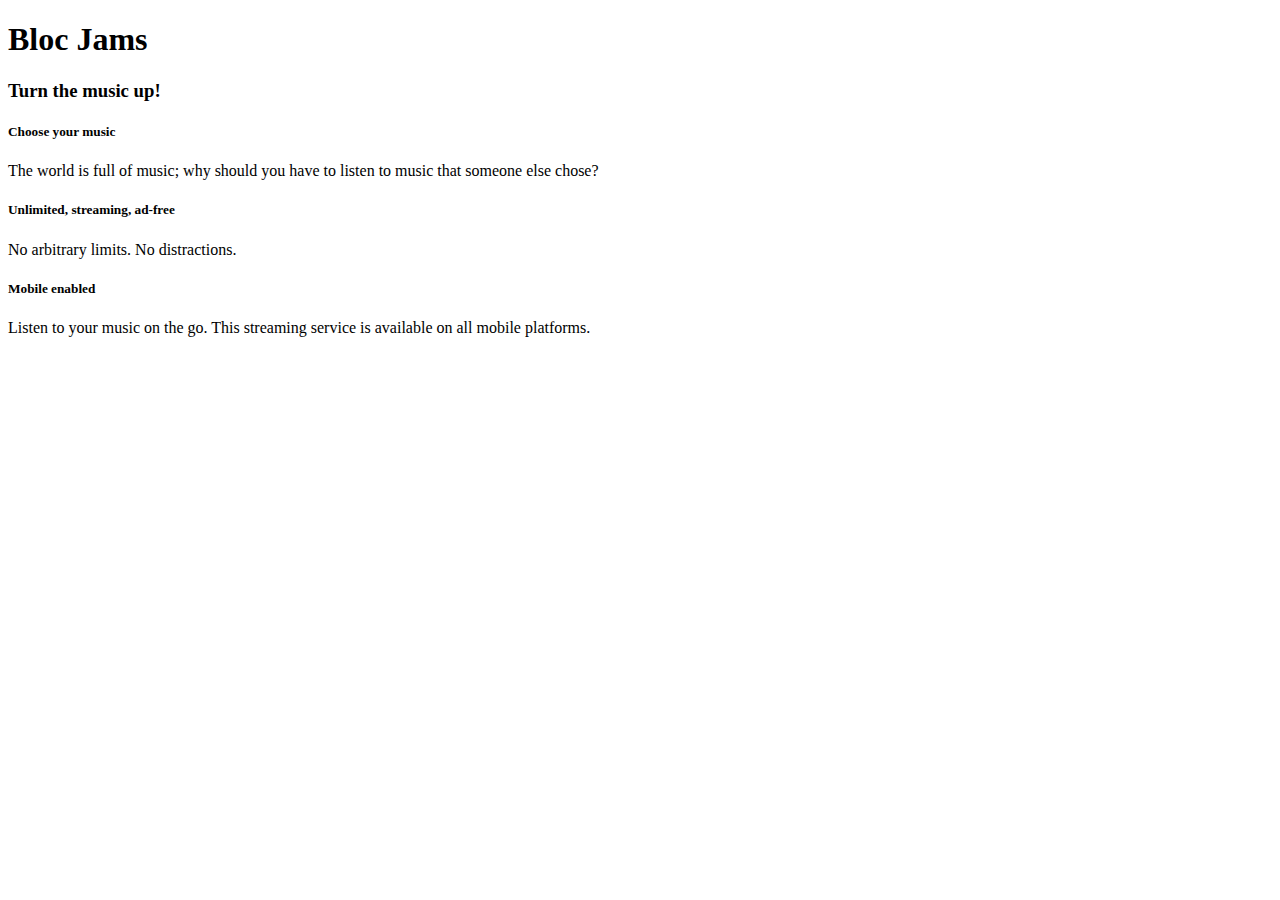
==== index.html @ 4031a9a0 "Assignment 5 Completed" ====
<!DOCTYPE html>
<html>
  <head>
    <title>Bloc Jams</title>
  </head>
  <body>
    <nav> <!-- Navigation bar -->
    </nav>
    <section> <!-- Hero content -->
      <h1>Bloc Jams</h1>
      <h3>Turn the music up!</h3>
    </section>
    <section> <!-- Selling points -->
      <div>
        <h5>Choose your music</h5>
        <p>The world is full of music; why should you have to listen to music that someone else chose?</p>
      </div>
      <div>
        <h5>Unlimited, streaming, ad-free</h5>
        <p>No arbitrary limits. No distractions.</p>
      </div>
      <div>
        <h5>Mobile enabled</h5>
        <p>Listen to your music on the go. This streaming service is available on all mobile platforms.</p>
      </div>
    </section>
  </body>
</html>
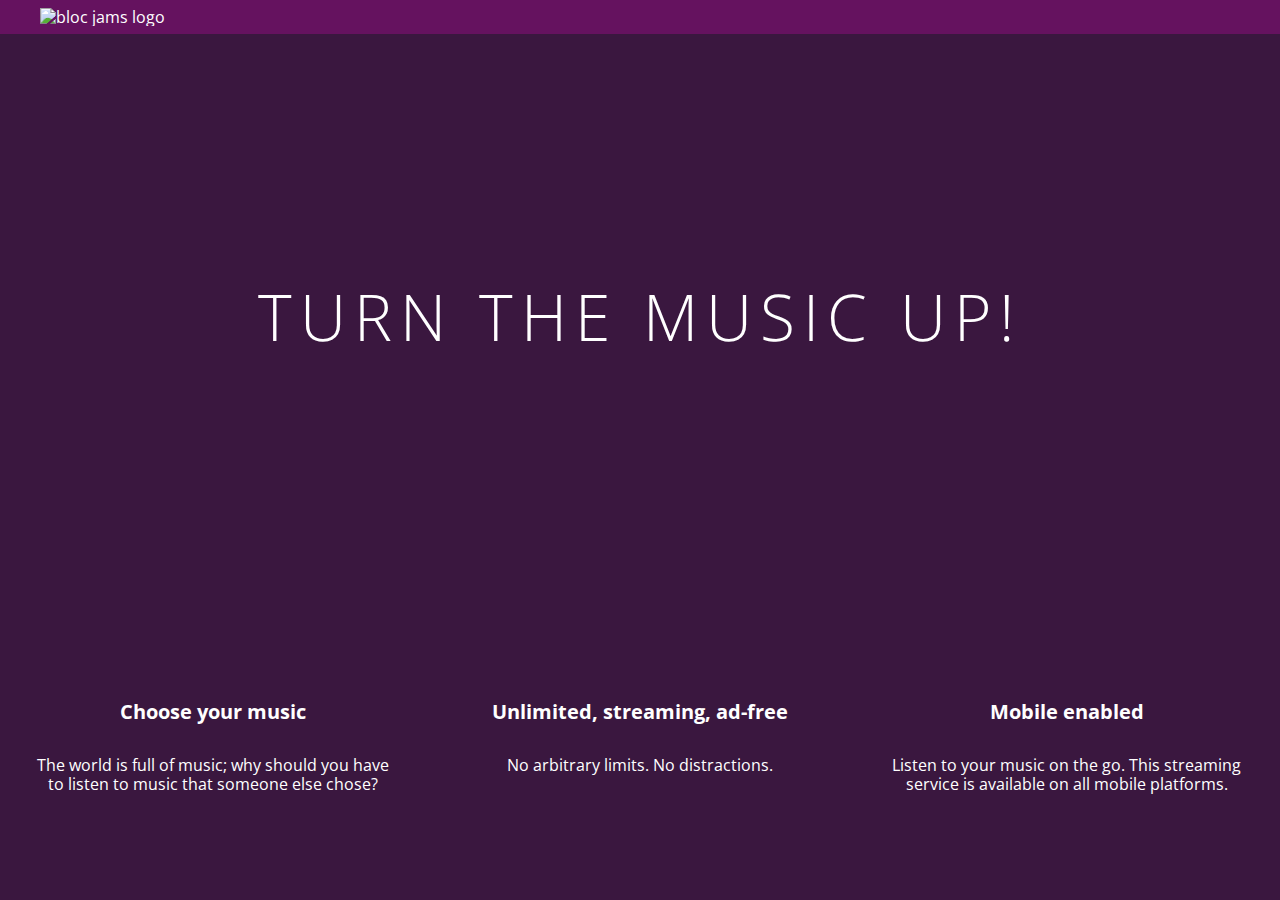
==== commit 8d02826c: "checkpoint 6 frontend complete" ====
--- a/index.html
+++ b/index.html
@@ -1,27 +1,36 @@
 <!DOCTYPE html>
 <html>
   <head>
+    <!--Stylesheets-->
+    <link rel="stylesheet" type="text/css" href="https://code.ionicframework.com/ionicons/2.0.1/css/ionicons.min.css">
+    <link rel="stylesheet" type="text/css" href="https://fonts.googleapis.com/css?family=Open+Sans:400,800,600,700,300">
+    <link rel="stylesheet" type="text/css" href="styles/normalize.css">
+    <link rel="stylesheet" type="text/css" href="styles/main.css">
+    <!--Title-->
     <title>Bloc Jams</title>
   </head>
-  <body>
-    <nav> <!-- Navigation bar -->
+  <body class="landing">
+    <nav class="navbar"> <!-- Navigation bar -->
+      <img src="assets/images/bloc_jams_logo.png" alt="bloc jams logo" class="logo">
     </nav>
-    <section> <!-- Hero content -->
-      <h1>Bloc Jams</h1>
-      <h3>Turn the music up!</h3>
+    <section class="hero-content"> <!-- Hero content -->
+      <h1 class="hero-title">Turn the music up!</h1>
     </section>
-    <section> <!-- Selling points -->
-      <div>
-        <h5>Choose your music</h5>
-        <p>The world is full of music; why should you have to listen to music that someone else chose?</p>
+    <section class="selling-points"> <!-- Selling points -->
+      <div class="point">
+        <span class="ion-music-note"></span>
+        <h5 class="point-title">Choose your music</h5>
+        <p class="point-description">The world is full of music; why should you have to listen to music that someone else chose?</p>
       </div>
-      <div>
-        <h5>Unlimited, streaming, ad-free</h5>
-        <p>No arbitrary limits. No distractions.</p>
+      <div class="point">
+        <span class="ion-radio-waves"></span>
+        <h5 class="point-title">Unlimited, streaming, ad-free</h5>
+        <p class="point-description">No arbitrary limits. No distractions.</p>
       </div>
-      <div>
-        <h5>Mobile enabled</h5>
-        <p>Listen to your music on the go. This streaming service is available on all mobile platforms.</p>
+      <div class="point">
+        <span class="ion-iphone"></span>
+        <h5 class="point-title">Mobile enabled</h5>
+        <p class="point-description">Listen to your music on the go. This streaming service is available on all mobile platforms.</p>
       </div>
     </section>
   </body>
--- a/styles/main.css
+++ b/styles/main.css
@@ -0,0 +1,75 @@
+html {
+    height: 100%;
+    font-size: 100%;
+}
+
+body {
+    font-family: 'Open Sans';
+    color: white;
+    min-height: 100%;
+}
+
+body.landing {
+    background-color: rgb(58,23,63);
+}
+
+.navbar {
+    padding: 0.5rem;
+    background-color: rgb(101,18,95);
+}
+
+.navbar .logo {
+    position: relative;
+    left: 2rem;
+}
+
+.hero-content {
+    position: relative;
+    min-height: 600px;
+    background-image: url(../assets/images/bloc_jams_bg.jpg);
+    background-repeat: no-repeat;
+    background-position: center center;
+    background-size: cover;
+}
+.hero-content .hero-title {
+     position: absolute;
+     top: 40%;
+     -webkit-transform: translateY(-50%);/* vertically center text in hero content container 3 separate browsers */
+     -moz-transform: translateY(-50%);
+     -ms-transform: translateY(-50%);
+     transform: translateY(-50%);
+     width: 100%;                    /* makes sure the title inhabits the full width of its container */
+     text-align: center;             /* aligns text in the horizontal center of the element */
+     font-size: 4rem;                /* specifies the size of the font in root em units */
+     font-weight: 300;               /* makes the font thinner or lighter weight */
+     text-transform: uppercase;      /* transforms the text to be all uppercase lettering */
+     letter-spacing: 0.5rem;         /* puts 0.5 root ems worth of space between each letter */
+     text-shadow: 1px 1px 0px rgb(58,23,63); /* creates a shadow underneath the text for readability over the image */
+ }
+ .selling-points {
+    position: relative;
+    display: table;
+    width: 100%;
+    -webkit-box-sizing: border-box;
+    -moz-box-sizing: border-box;
+    box-sizing: border-box; /* we'll explain this in a resource */
+}
+
+.point {
+    display: table-cell;
+    position: relative;
+    width: 33.3%;
+    padding: 2rem;
+    text-align: center;
+}
+
+.point .point-title {
+    font-size: 1.25rem;
+}
+
+.ion-music-note,
+.ion-radio-waves,
+.ion-iphone {
+    color: rgb(233,50,117);
+    font-size: 5rem;
+}
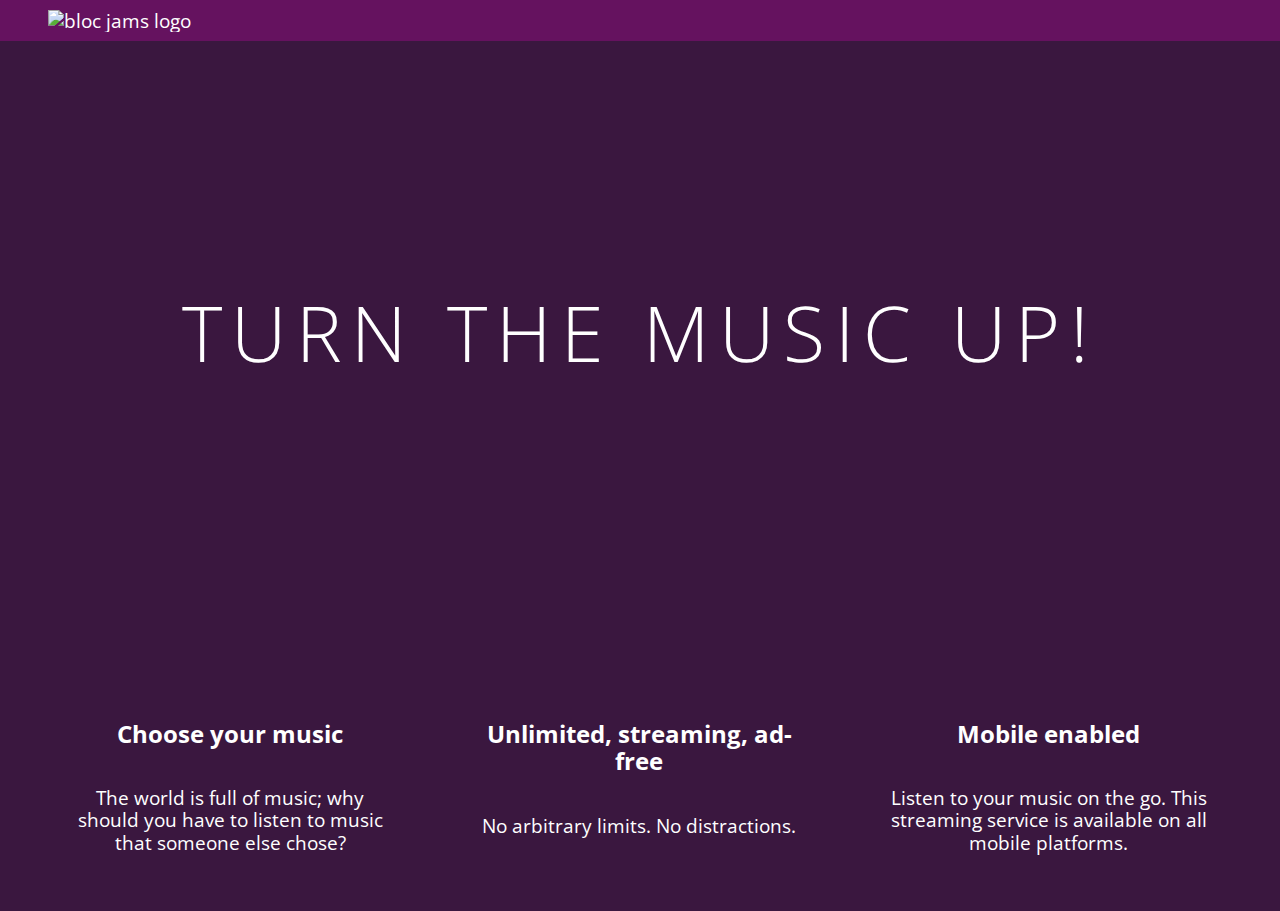
==== commit 846d2fac: "checkpoint_7_frontend" ====
--- a/index.html
+++ b/index.html
@@ -2,10 +2,12 @@
 <html>
   <head>
     <!--Stylesheets-->
+    <meta name="viewport" content="width=device-width, initial-scale=1">
     <link rel="stylesheet" type="text/css" href="https://code.ionicframework.com/ionicons/2.0.1/css/ionicons.min.css">
     <link rel="stylesheet" type="text/css" href="https://fonts.googleapis.com/css?family=Open+Sans:400,800,600,700,300">
     <link rel="stylesheet" type="text/css" href="styles/normalize.css">
     <link rel="stylesheet" type="text/css" href="styles/main.css">
+    <link rel="stylesheet" type="text/css" href="styles/landing.css">
     <!--Title-->
     <title>Bloc Jams</title>
   </head>
@@ -16,18 +18,18 @@
     <section class="hero-content"> <!-- Hero content -->
       <h1 class="hero-title">Turn the music up!</h1>
     </section>
-    <section class="selling-points"> <!-- Selling points -->
-      <div class="point">
+    <section class="selling-points container"> <!-- Selling points -->
+      <div class="point column third">
         <span class="ion-music-note"></span>
         <h5 class="point-title">Choose your music</h5>
         <p class="point-description">The world is full of music; why should you have to listen to music that someone else chose?</p>
       </div>
-      <div class="point">
+      <div class="point column third">
         <span class="ion-radio-waves"></span>
         <h5 class="point-title">Unlimited, streaming, ad-free</h5>
         <p class="point-description">No arbitrary limits. No distractions.</p>
       </div>
-      <div class="point">
+      <div class="point column third">
         <span class="ion-iphone"></span>
         <h5 class="point-title">Mobile enabled</h5>
         <p class="point-description">Listen to your music on the go. This streaming service is available on all mobile platforms.</p>
--- a/styles/main.css
+++ b/styles/main.css
@@ -7,10 +7,6 @@
     font-family: 'Open Sans';
     color: white;
     min-height: 100%;
-}
-
-body.landing {
-    background-color: rgb(58,23,63);
 }
 
 .navbar {
@@ -23,53 +19,35 @@
     left: 2rem;
 }
 
-.hero-content {
-    position: relative;
-    min-height: 600px;
-    background-image: url(../assets/images/bloc_jams_bg.jpg);
-    background-repeat: no-repeat;
-    background-position: center center;
-    background-size: cover;
-}
-.hero-content .hero-title {
-     position: absolute;
-     top: 40%;
-     -webkit-transform: translateY(-50%);/* vertically center text in hero content container 3 separate browsers */
-     -moz-transform: translateY(-50%);
-     -ms-transform: translateY(-50%);
-     transform: translateY(-50%);
-     width: 100%;                    /* makes sure the title inhabits the full width of its container */
-     text-align: center;             /* aligns text in the horizontal center of the element */
-     font-size: 4rem;                /* specifies the size of the font in root em units */
-     font-weight: 300;               /* makes the font thinner or lighter weight */
-     text-transform: uppercase;      /* transforms the text to be all uppercase lettering */
-     letter-spacing: 0.5rem;         /* puts 0.5 root ems worth of space between each letter */
-     text-shadow: 1px 1px 0px rgb(58,23,63); /* creates a shadow underneath the text for readability over the image */
- }
- .selling-points {
-    position: relative;
-    display: table;
-    width: 100%;
+*, *::before, *::after {
+    -moz-box-sizing: border-box;
     -webkit-box-sizing: border-box;
-    -moz-box-sizing: border-box;
-    box-sizing: border-box; /* we'll explain this in a resource */
+    box-sizing: border-box;
 }
 
-.point {
-    display: table-cell;
-    position: relative;
-    width: 33.3%;
-    padding: 2rem;
-    text-align: center;
+.container {
+     margin: 0 auto;
+     max-width: 64rem;
+ }
+
+/* Medium and small screens (640px) */
+@media (min-width: 640px) {
+  html { font-size: 112%; }
+
+  .column {
+    float: left;
+    padding-left: 1rem;
+    padding-right: 1rem;
+}
+   .column.full { width: 100%; }
+   .column.two-thirds { width: 66.7%; }
+   .column.half { width: 50%; }
+   .column.third { width: 33.3%; }
+   .column.fourth { width: 25%; }
+   .column.flow-opposite { float: right; }
 }
 
-.point .point-title {
-    font-size: 1.25rem;
+/* Large screens (1024px) */
+@media (min-width: 1024px) {
+  html { font-size: 120%; }
 }
-
-.ion-music-note,
-.ion-radio-waves,
-.ion-iphone {
-    color: rgb(233,50,117);
-    font-size: 5rem;
-}
--- a/styles/landing.css
+++ b/styles/landing.css
@@ -0,0 +1,45 @@
+body.landing {
+    background-color: rgb(58,23,63);
+}
+.hero-content {
+    position: relative;
+    min-height: 600px;
+    background-image: url(../assets/images/bloc_jams_bg.jpg);
+    background-repeat: no-repeat;
+    background-position: center center;
+    background-size: cover;
+}
+.hero-content .hero-title {
+     position: absolute;
+     top: 40%;
+     -webkit-transform: translateY(-50%);/* vertically center text in hero content container 3 separate browsers */
+     -moz-transform: translateY(-50%);
+     -ms-transform: translateY(-50%);
+     transform: translateY(-50%);
+     width: 100%;                    /* makes sure the title inhabits the full width of its container */
+     text-align: center;             /* aligns text in the horizontal center of the element */
+     font-size: 4rem;                /* specifies the size of the font in root em units */
+     font-weight: 300;               /* makes the font thinner or lighter weight */
+     text-transform: uppercase;      /* transforms the text to be all uppercase lettering */
+     letter-spacing: 0.5rem;         /* puts 0.5 root ems worth of space between each letter */
+     text-shadow: 1px 1px 0px rgb(58,23,63); /* creates a shadow underneath the text for readability over the image */
+ }
+ .selling-points {
+    position: relative;
+}
+.point {
+    position: relative;
+    padding: 2rem;
+    text-align: center;
+}
+
+.point .point-title {
+    font-size: 1.25rem;
+}
+
+.ion-music-note,
+.ion-radio-waves,
+.ion-iphone {
+    color: rgb(233,50,117);
+    font-size: 5rem;
+}
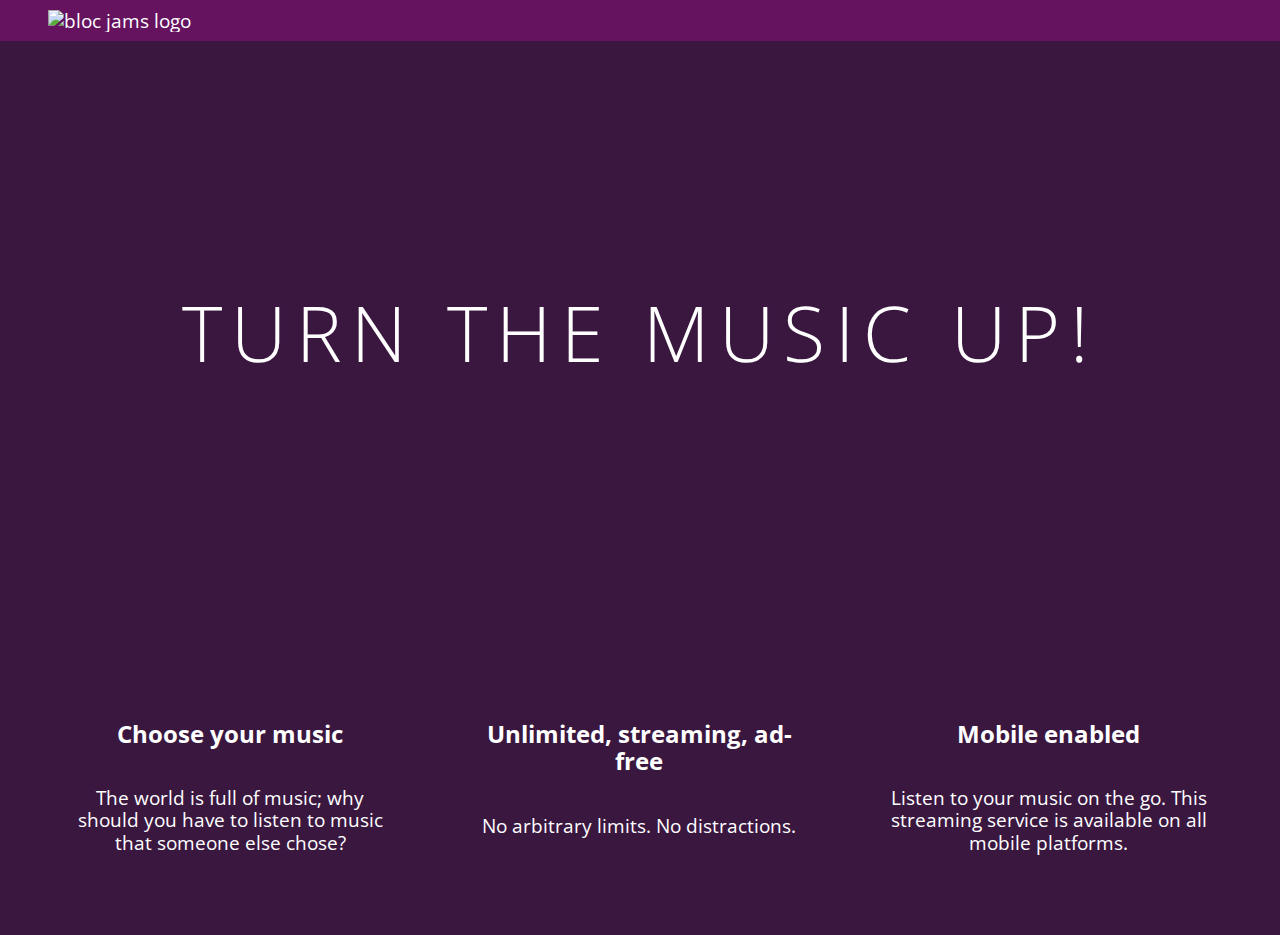
==== commit 35265ec7: "checkpoint 7 assignment complete" ====
--- a/index.html
+++ b/index.html
@@ -18,7 +18,7 @@
     <section class="hero-content"> <!-- Hero content -->
       <h1 class="hero-title">Turn the music up!</h1>
     </section>
-    <section class="selling-points container"> <!-- Selling points -->
+    <section class="selling-points container clearfix"> <!-- Selling points -->
       <div class="point column third">
         <span class="ion-music-note"></span>
         <h5 class="point-title">Choose your music</h5>
--- a/styles/main.css
+++ b/styles/main.css
@@ -51,3 +51,12 @@
 @media (min-width: 1024px) {
   html { font-size: 120%; }
 }
+
+/*clearfix fix*/
+.clearfix::after {
+   content: ".";
+   visibility: hidden;
+   display: block;
+   height: 0;
+   clear: both;
+}
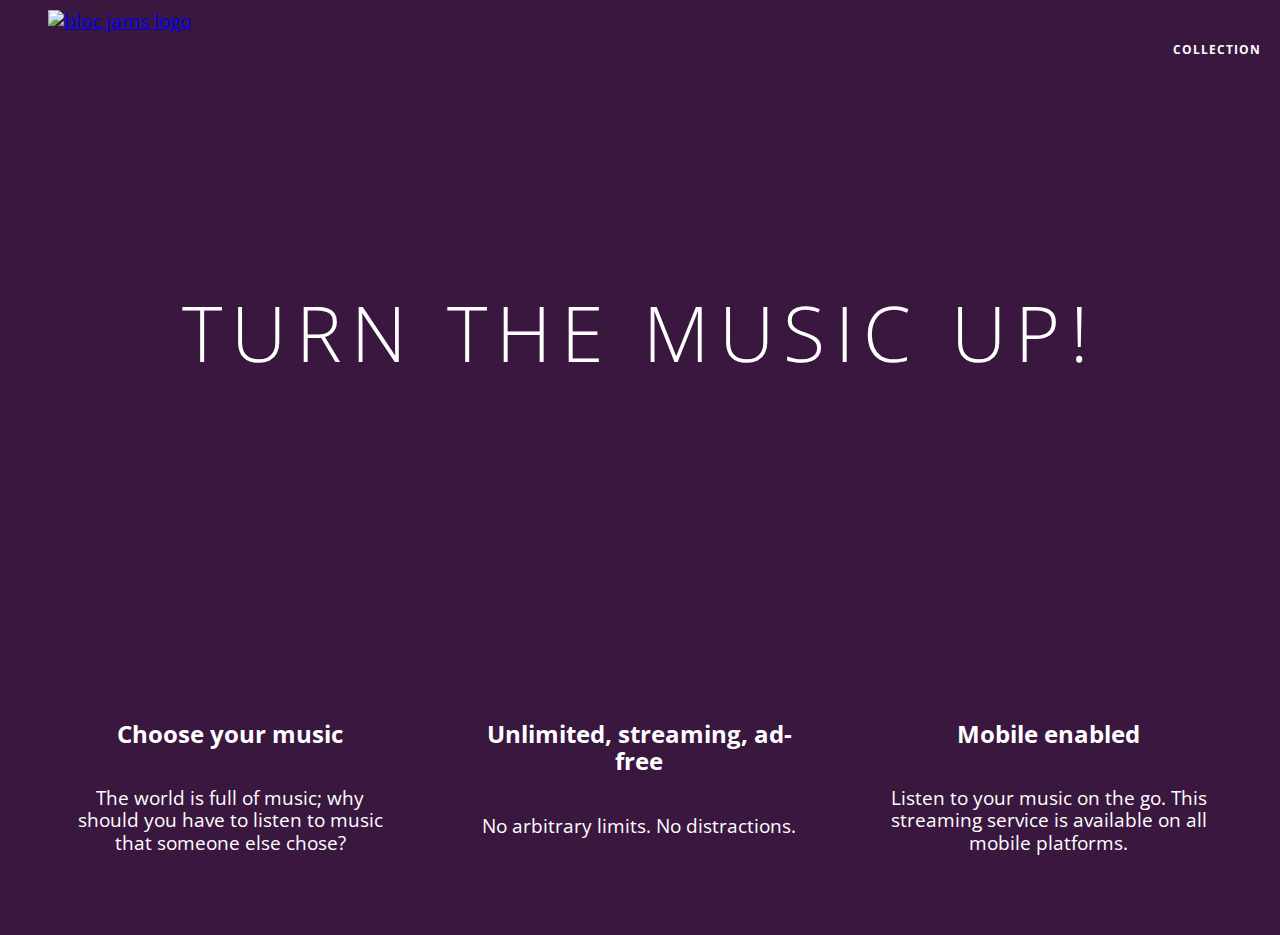
==== commit 87670228: "Checkpoint_8_complete" ====
--- a/index.html
+++ b/index.html
@@ -13,7 +13,12 @@
   </head>
   <body class="landing">
     <nav class="navbar"> <!-- Navigation bar -->
-      <img src="assets/images/bloc_jams_logo.png" alt="bloc jams logo" class="logo">
+      <a href="index.html" class="logo">
+            <img src="assets/images/bloc_jams_logo.png" alt="bloc jams logo">
+        </a>
+        <div class="links-container">
+            <a href="collection.html" class="navbar-link">collection</a>
+        </div>
     </nav>
     <section class="hero-content"> <!-- Hero content -->
       <h1 class="hero-title">Turn the music up!</h1>
--- a/styles/main.css
+++ b/styles/main.css
@@ -10,14 +10,50 @@
 }
 
 .navbar {
+    position:relative;
     padding: 0.5rem;
-    background-color: rgb(101,18,95);
+    background-color: rgb(101,18,95,0.5)
+    z-index:1;
+    cursor:pointer; /*produces pointer finger when you hover */
 }
 
 .navbar .logo {
     position: relative;
     left: 2rem;
 }
+
+ .navbar .links-container {
+     display: table;
+     position: absolute;
+     top: 0;
+     right: 0;
+     height: 100px;
+     color: white;
+ }
+
+.links-container .navbar-link{
+    display:table-cell;
+    position: relative;
+    height: 100%;
+    padding-left: 1rem;
+    padding-right: 1rem;
+  /* #3 */
+    vertical-align: middle;
+    color: white;
+    font-size: 0.625rem;
+    letter-spacing: 0.05rem;
+    font-weight: 700;
+    text-transform: uppercase;
+    /* #4 */
+     text-decoration: none;
+     cursor: pointer;
+ }
+
+   /* #5 */
+ .links-container .navbar-link:hover {
+     color: rgb(233,50,117);
+ }
+
 
 *, *::before, *::after {
     -moz-box-sizing: border-box;
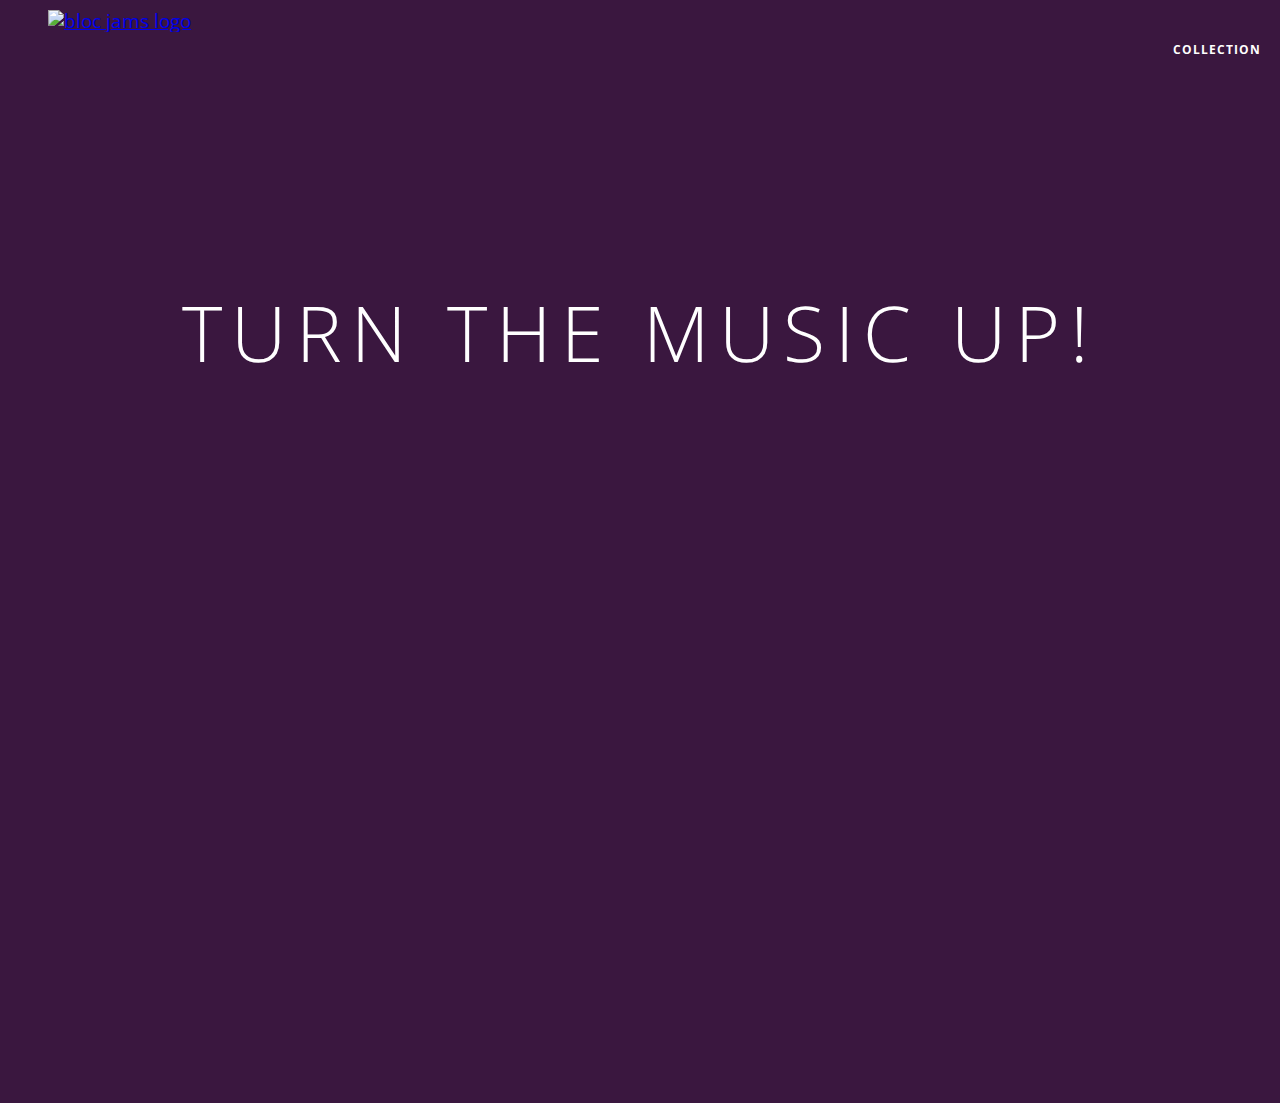
==== commit 5c9cc7b8: "assignment 24" ====
--- a/index.html
+++ b/index.html
@@ -40,5 +40,7 @@
         <p class="point-description">Listen to your music on the go. This streaming service is available on all mobile platforms.</p>
       </div>
     </section>
+    <script src="scripts/utilities.js"></script>
+    <script src="scripts/landing.js"></script>
   </body>
 </html>
--- a/styles/main.css
+++ b/styles/main.css
@@ -49,6 +49,11 @@
      cursor: pointer;
  }
 
+ .links-container .navbar-link:active{
+   color:rgb(233,50,117);
+   background-color:white;
+ }
+
    /* #5 */
  .links-container .navbar-link:hover {
      color: rgb(233,50,117);
@@ -96,3 +101,7 @@
    height: 0;
    clear: both;
 }
+
+.container.narrow {
+   max-width: 56rem;
+}
--- a/styles/landing.css
+++ b/styles/landing.css
@@ -31,6 +31,16 @@
     position: relative;
     padding: 2rem;
     text-align: center;
+    opacity: 0;
+     -webkit-transform: scaleX(0.5) translateY(10rem);
+     -moz-transform: scaleX(0.5) translateY(10rem);
+     transform: scaleX(0.5) translateY(10rem);
+     -webkit-transition: all 0.25s ease-in-out;
+     -moz-transition: all 0.25s ease-in-out;
+     transition: all 0.25s ease-in-out;
+     -webkit-transition-delay: 0.2s;
+     -moz-transition-delay: 0.2s;
+     transition-delay: 0.2s;
 }
 
 .point .point-title {
